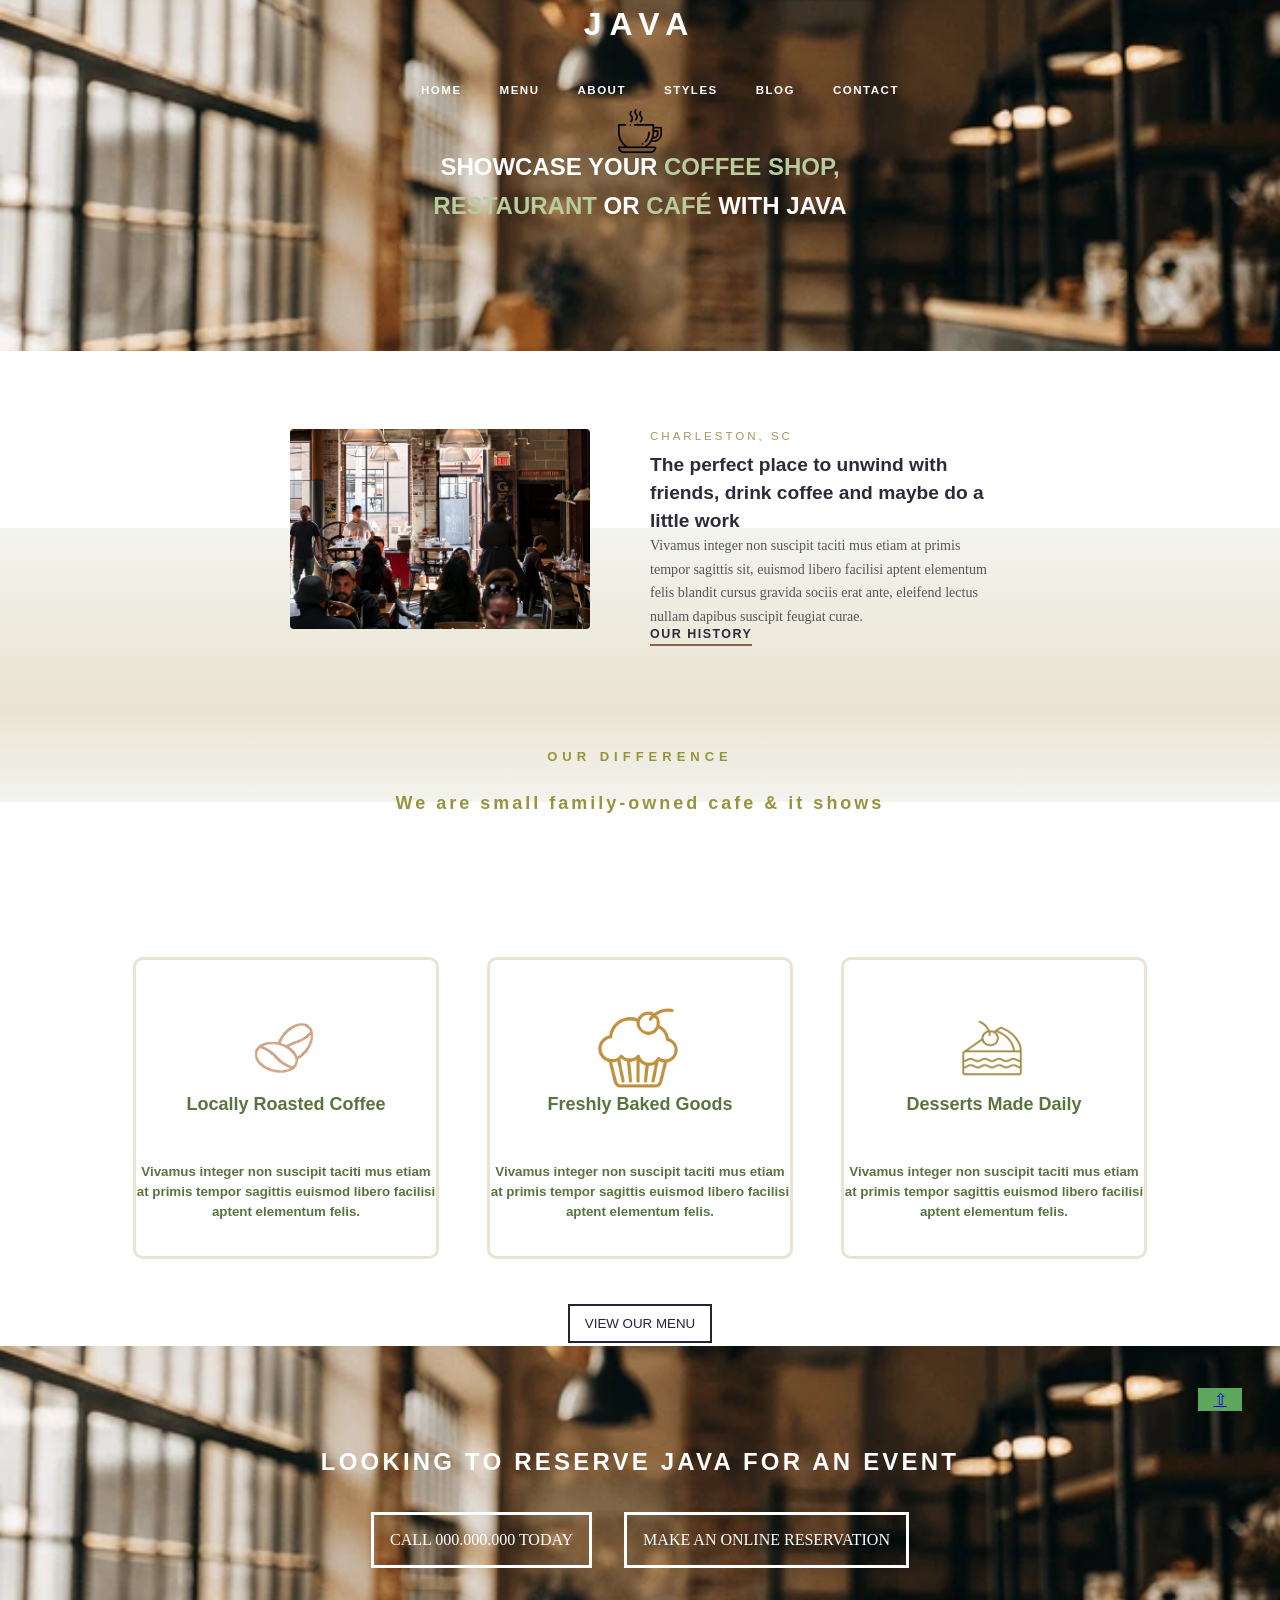
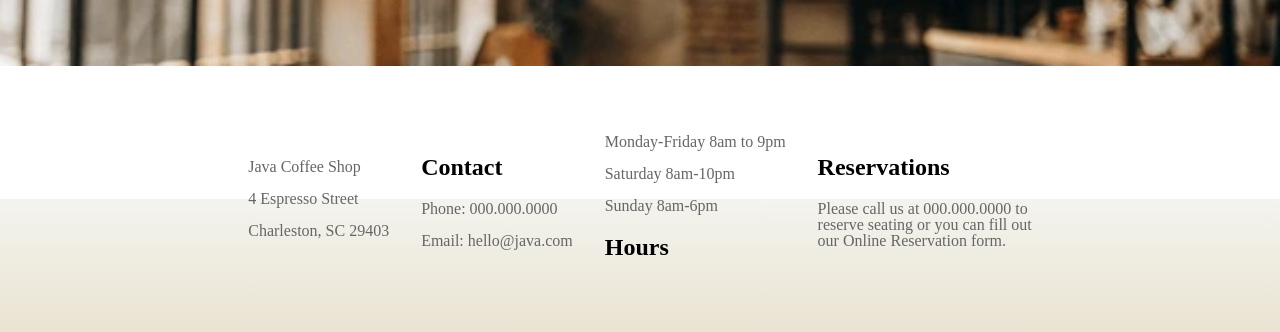
==== coffe.html @ 8fe2ac75 "js" ====
<!DOCTYPE html>
<html lang="nl">

<head>
    <meta charset="UTF-8">
    <meta name="viewport" content="width=device-width, initial-scale=1.0">
    <title>coffe</title>
    <link rel="stylesheet" href="CSS/coffe.css">
</head>

<body>

    <header>
        <h1>JAVA</h1>

        <ul>
            <li><a href="#">HOME</a></li>
            <li><a target="_self" href="js.html">MENU</a></li>
            <li><a href="#">ABOUT</a></li>
            <li><a href="#">STYLES</a></li>
            <li><a href="#">BLOG</a></li>
            <li><a href="#">CONTACT</a></li>
        </ul>

        <img class="coffe-icon" src="AFBEELDING/coffeeIcon.png" alt="coffee icon">

        <div class="coffe-text">

            <div><span class="w">SHOWCASE YOUR </span><span class="g">COFFEE SHOP,</span></div>
            <div><span class="g">RESTAURANT </span><span class="w">OR </span><span class="g">CAFÉ </span><span
                    class="w">WITH JAVA</span></div>

        </div>
    </header>

    <section class="page1">
        <img src="AFBEELDING/people.png" alt="people">
        <div class="text3">
            <p class="location">CHARLESTON, SC</p>
            <h2>The perfect place to unwind with friends, drink coffee and maybe do a little work</h2>
            <p>Vivamus integer non suscipit taciti mus etiam at primis tempor sagittis sit, euismod libero facilisi
                aptent elementum felis blandit cursus gravida sociis erat ante, eleifend lectus nullam dapibus suscipit
                feugiat curae.</p>
            <a href="#" class="historyLink">OUR HISTORY</a>
        </div>
    </section>



    <!-- page2 -->



    <section class="page2">

        <div class="textP2">

            <h2 class="h2">OUR DIFFERENCE</h2>
            <P class="p2T1">We are small family-owned cafe & it shows</P>

        </div>

        <div class="ICT">


            <div class="IC">
                <img src="AFBEELDING/pic111.jpg" alt="wholebean">
                <h1>Locally Roasted Coffee</h1>
                <p>
                    Vivamus integer non suscipit taciti mus etiam at primis tempor sagittis euismod libero facilisi
                    aptent elementum felis.
                </p>

            </div>

            <div class="IC">
                <img src="AFBEELDING/cakeicon.png" alt="cakeicon">
                <h1>Freshly Baked Goods</h1>
                <p>
                    Vivamus integer non suscipit taciti mus etiam at primis tempor sagittis euismod libero facilisi
                    aptent elementum felis.
                </p>

            </div>

            <div class="IC">

                <img src="AFBEELDING/tart.webp" alt="tart">
                <h1>Desserts Made Daily</h1>
                <p>
                    Vivamus integer non suscipit taciti mus etiam at primis tempor sagittis euismod libero facilisi
                    aptent elementum felis.
                </p>

            </div>

        </div>
        <button>VIEW OUR MENU</button>
        <a href="#">⇧</a>

    </section>


    <section class="page3">
        <div class="P3">
            <h2>LOOKING TO RESERVE JAVA FOR AN EVENT</h2>
            <div class="PP3">
                <P>CALL 000.000.000 TODAY</P>
                <P>MAKE AN ONLINE RESERVATION</P>
            </div>
        </div>





    </section>

    <footer>
        

        <div class="box">
            <p>Java Coffee Shop</p>
            <p>4 Espresso Street</p>
            <p>Charleston, SC 29403</p>
        </div>

        <div class="box">
            <h2>Contact</h2>
            <p>Phone: 000.000.0000</p>
            <p>Email: hello@java.com</p>
        </div>

        <div class="box">
           
            <p>Monday-Friday 8am to 9pm</p>
            <p>Saturday 8am-10pm</p>
            <p>Sunday 8am-6pm</p>
             <h2>Hours</h2> 
        </div>

        <div class="box">
            <h2>Reservations</h2>
            <p>
                Please call us at 000.000.0000 to <br> reserve seating
                or you can fill out <br> our Online Reservation form.
            </p>
        </div>

        

    </footer>


</body>

</html>
---- CSS/coffe.css ----
body {
    margin: 0;
    padding: 0;
}

header {
    /* height: 50%; */
    min-height: 35vh;
    /* max-height: 50vh; */
    display: flex;
    flex-direction: column;
    align-items: center;
    justify-content: flex-start;
    padding-top: 36px;
    background: url('../AFBEELDING/coffebackround.jpg') center/cover;
}

h1 {
    font-family: 'Montserrat', sans-serif;
    letter-spacing: 8px;
    color: white;
    margin-top: -30px;

}

ul {
    display: flex;
    gap: 10px;
    list-style: none;
}

ul a {
    text-decoration: none;
    color: white;
    font-family: 'Montserrat', sans-serif;
    font-size: 0.72rem;
    font-weight: 700;
    letter-spacing: 1.5px;
    padding: 6px 14px;
    border-radius: 20px;

}

ul a:hover {
    background: #8d6247;
}

.coffe-icon {
    width: 44px;
    margin: -5px 16px;
}

.coffe-text {
    text-align: center;
    font-family: 'Montserrat', sans-serif;
    font-weight: 700;
    font-size: 1.5rem;
    line-height: 1.6;
}

.w {
    color: white;
}

.g {
    color: #b8cc9e;
}

.page1 {
    display: flex;
    align-items: center;
    justify-content: center;
    gap: 60px;
    /* padding: 0px 60px; */
    padding: 4rem 1rem;
    background: linear-gradient(to top, #eae3d2 0%, #f3f4ee 50%, white 20%);
    /* height: 20rem; */
}

.page1 img {
    width: 300px;
    height: 200px;
    object-fit: cover;
    border-radius: 4px;
}

.text3 {
    max-width: 340px;
}

.text3 .location {
    font-family: 'Montserrat', sans-serif;
    font-size: 0.72rem;
    letter-spacing: 3px;
    color: #b09060;
    margin-bottom: -11px;
}

.text3 h2 {
    font-family: 'Montserrat', sans-serif;
    font-size: 1.2rem;
    color: #2b2b3b;
    line-height: 1.45;
    margin-bottom: -15px;
}

.text3 p {
    font-size: 0.88rem;
    color: #555;
    line-height: 1.7;
    margin-bottom: -5px;
}

.historyLink {
    text-decoration: none;
    color: #2b2b3b;
    font-family: 'Montserrat', sans-serif;
    font-size: 0.78rem;
    font-weight: 700;
    letter-spacing: 1.5px;
    border-bottom: 2px solid #8d6247;
    padding-bottom: 3px;
}



/* page2 */
/*  */
/*  */
/*  */
/*  */
/*  */
/*  */
/*  */
/*  */
/*  */
/*  */



.page2 {

    display: flex;
    align-items: center;
    flex-direction: column;
    justify-content: center;
    padding: 0px 60px;
    background: linear-gradient(to bottom, #eae3d2 0%, #f3f4ee 15%, white 0%);
    height: 40rem;
    gap: 125px;
    /* 
     display: flex;
    align-items: center;
    justify-content: center;
    gap: 60px;
    padding: 0px 60px;
    background: linear-gradient(to top, #eae3d2 0%, #f3f4ee 50%, white 20%);
    height: 20rem; */
}

.page2 h2 {
    font-size: small;
    font-family: 'Montserrat', sans-serif;
    letter-spacing: 5px;
    color: #96953e;

}

/* section+section {
    margin-top: 6%;
} */

.page2 p {
    font-size: large;
    font-family: 'Montserrat', sans-serif;
    letter-spacing: 3px;
    color: #96953e;
    padding: 0px 0px;
    font-weight: bolder;
}

.textP2 {
    display: flex;
    flex-direction: column;
    align-items: center;
    margin-top: 6rem;

}

.ICT {
    display: flex;
    /* justify-content: center; */
    /* justify-content: space-between; */
    flex-direction: row;
    /* max-width: 100%; */
    gap: 3rem;
}

.IC {
    height: 200px;
    width: 300px;
    border: 3px solid #eae3d2;
    border-radius: 10px;
    /* padding: 5px 5px; */
    padding: 3rem 0rem;

}

.IC:hover {
    transform: scale(1);
    box-shadow: 0 0 50px #eae3d2;
}

/* .IC2 {
    height: 200px;
    width: 300px;
    border: 10px solid white;

}

.IC3 {
    height: 200px;
    width: 300px;
    border: 10px solid white;
} */

.IC img {
    padding: 0px 108px;
    width: 80px;
    height: 80px;
}

.IC h1 {
    text-align: center;
    color: rgb(90, 116, 64);
    font-size: large;
    letter-spacing: 0px;
    font-weight: bolder;
    padding: 2rem 0rem;

}

.IC p {
    text-align: center;
    color: rgb(90, 116, 64);
    font-size: smaller;
    letter-spacing: 0px;
    line-height: 20px;
}

/* 
.IC2 img {
    padding: 0px 108px;
    width: 80px;
    height: 80px;
}

.IC2 h1 {
    text-align: center;
    color: rgb(90, 116, 64);
    font-size: large;
    letter-spacing: 0px;
}

.IC2 p {
    text-align: center;
    color: rgb(90, 116, 64);
    font-size: smaller;
    letter-spacing: 0px;
    line-height: 20px;
}

.IC3 img {
    padding: 0px 108px;
    width: 80px;
    height: 80px;
}

.IC3 h1 {
    text-align: center;
    color: rgb(90, 116, 64);
    font-size: large;
    letter-spacing: 0px;
    
}

.IC3 p {
    text-align: center;
    color: rgb(90, 116, 64);
    font-size: smaller;
    letter-spacing: 0px;
    line-height: 20px;
} */

.page2 button {
    padding: 10px 15px;
    margin: -80px 0px;
    border: solid 2px rgb(36, 36, 56);
    background-color: white;
    color: rgb(36, 36, 56);
}

.page2 a {
    /* position: relative; */
    border: 2px solid rgb(94, 165, 94);
    height: 40px;
    width: 40px;
    display: flex;
    justify-content: center;
    align-items: center;
    background-color: rgb(94, 165, 94);
    margin: 0px 0px 0px 100%;
}

.page3 {
    min-height: 20rem;
    display: flex;
    flex-direction: column;
    align-items: center;
    justify-content: center;
    background: url('../AFBEELDING/coffebackround.jpg') center/cover;
}

.page3 .P3 h2 {
    color: white;
    letter-spacing: 0.2rem;
    font-family: 'Montserrat', sans-serif;


}

.page3 .P3 .PP3 {
    display: flex;
    justify-content: center;
    gap: 2rem;
}

.page3 .P3 .PP3 p:hover {
    transform: scale(1);
    box-shadow: 0 0 50px whitesmoke;
    cursor: pointer;
}

.page3 .P3 .PP3 p {
    border: 3px solid white;
    padding: 1rem 1rem;
    color: white;
}



footer {
    min-height: 16.6rem;
    /* background-color: aqua; */
    max-height: 16.6rem;
    display: flex;
    justify-content: center;
    align-items: center;
    gap: 2rem;
    background: linear-gradient(to top, #eae3d2 0%, #f3f4ee 50%, white 20%);

}

.box.h2 {
    font-size: 28px;
    margin-bottom: 20px;
    color: #444;
}

.box p {
    color: #666;
    line-height: 1;

}

.box {
    align-items: flex-start;
}
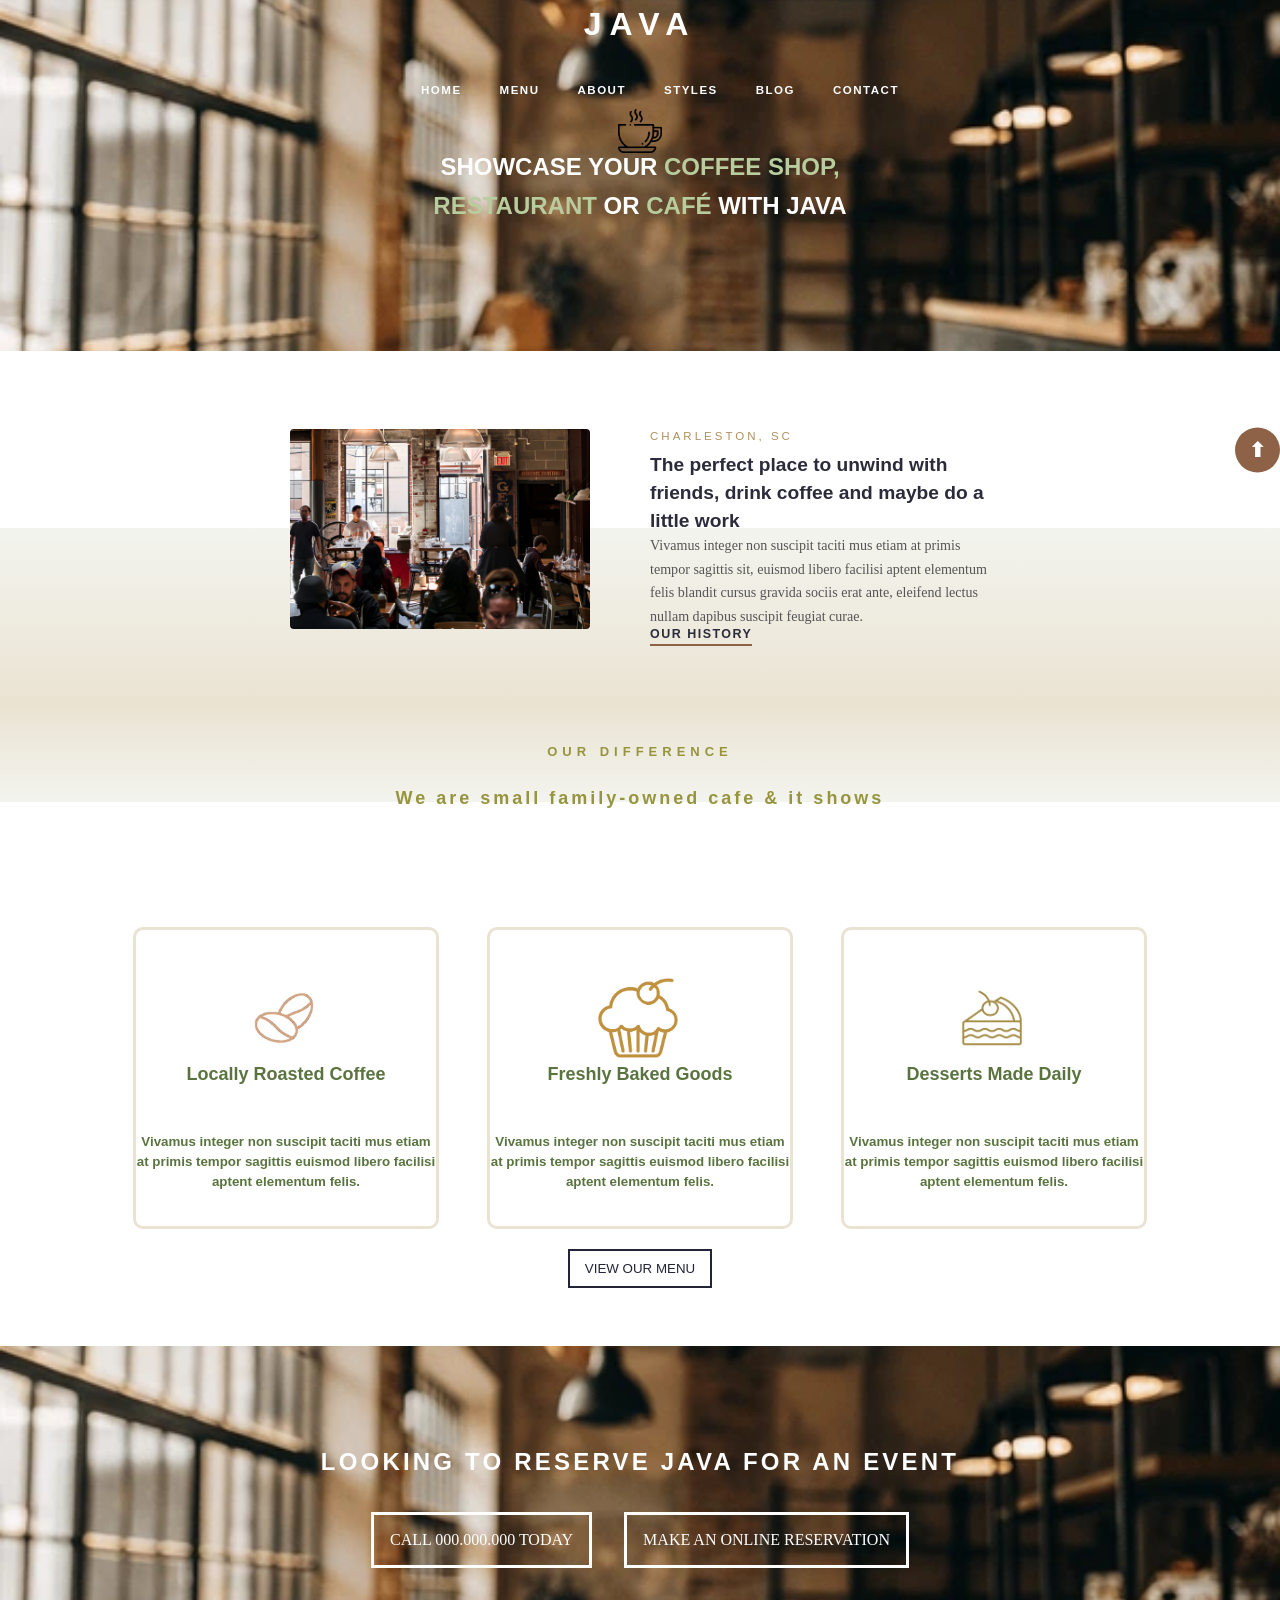
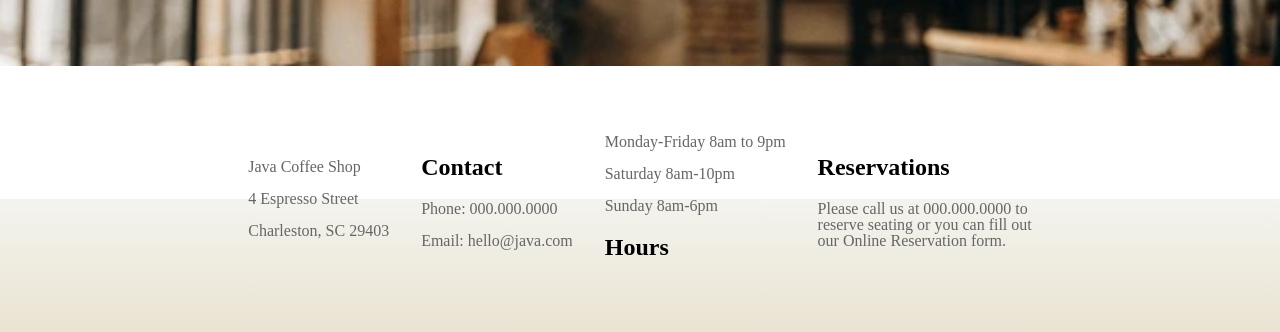
==== commit b88cbf72: "last update" ====
--- a/coffe.html
+++ b/coffe.html
@@ -10,12 +10,14 @@
 
 <body>
 
+     <!-- <a class="toUp" href="#">⇧</a> -->
+
     <header>
         <h1>JAVA</h1>
 
         <ul>
             <li><a href="#">HOME</a></li>
-            <li><a target="_self" href="js.html">MENU</a></li>
+            <li><a target="_self" href="index.html">MENU</a></li>
             <li><a href="#">ABOUT</a></li>
             <li><a href="#">STYLES</a></li>
             <li><a href="#">BLOG</a></li>
@@ -96,7 +98,7 @@
 
         </div>
         <button>VIEW OUR MENU</button>
-        <a href="#">⇧</a>
+       
 
     </section>
 
@@ -153,5 +155,5 @@
 
 
 </body>
-
+<a href="#" class="my-scroll-top-btn">⬆</a>
 </html>
--- a/CSS/coffe.css
+++ b/CSS/coffe.css
@@ -2,6 +2,43 @@
     margin: 0;
     padding: 0;
 }
+/* .toUp
+{
+    margin: 50% 0% 50% 100%;
+    position: fixed;
+} */
+
+.my-scroll-top-btn {
+  position: fixed;
+  right: 20px;
+  top: 50%;
+  transform: translateY(-50%);
+  width: 45px;
+  height: 45px;
+  line-height: 45px;
+  text-align: center;
+  background-color: #333;
+  color: #fff;
+  text-decoration: none;
+  border-radius: 50%;
+  font-size: 20px;
+  font-weight: bold;
+  z-index: 1;
+  position: fixed;
+  right: 0px;
+  top: 50%;
+  background:#8d6247;
+  color: white;
+  border-radius: 50%;
+  cursor: pointer;
+}
+html {
+  scroll-behavior: smooth;
+}
+
+
+
+
 
 header {
     /* height: 50%; */
@@ -14,6 +51,9 @@
     padding-top: 36px;
     background: url('../AFBEELDING/coffebackround.jpg') center/cover;
 }
+
+
+
 
 h1 {
     font-family: 'Montserrat', sans-serif;
@@ -147,7 +187,7 @@
     padding: 0px 60px;
     background: linear-gradient(to bottom, #eae3d2 0%, #f3f4ee 15%, white 0%);
     height: 40rem;
-    gap: 125px;
+    gap: 100px;
     /* 
      display: flex;
     align-items: center;
@@ -183,7 +223,7 @@
     display: flex;
     flex-direction: column;
     align-items: center;
-    margin-top: 6rem;
+    margin-top: -7rem;
 
 }
 
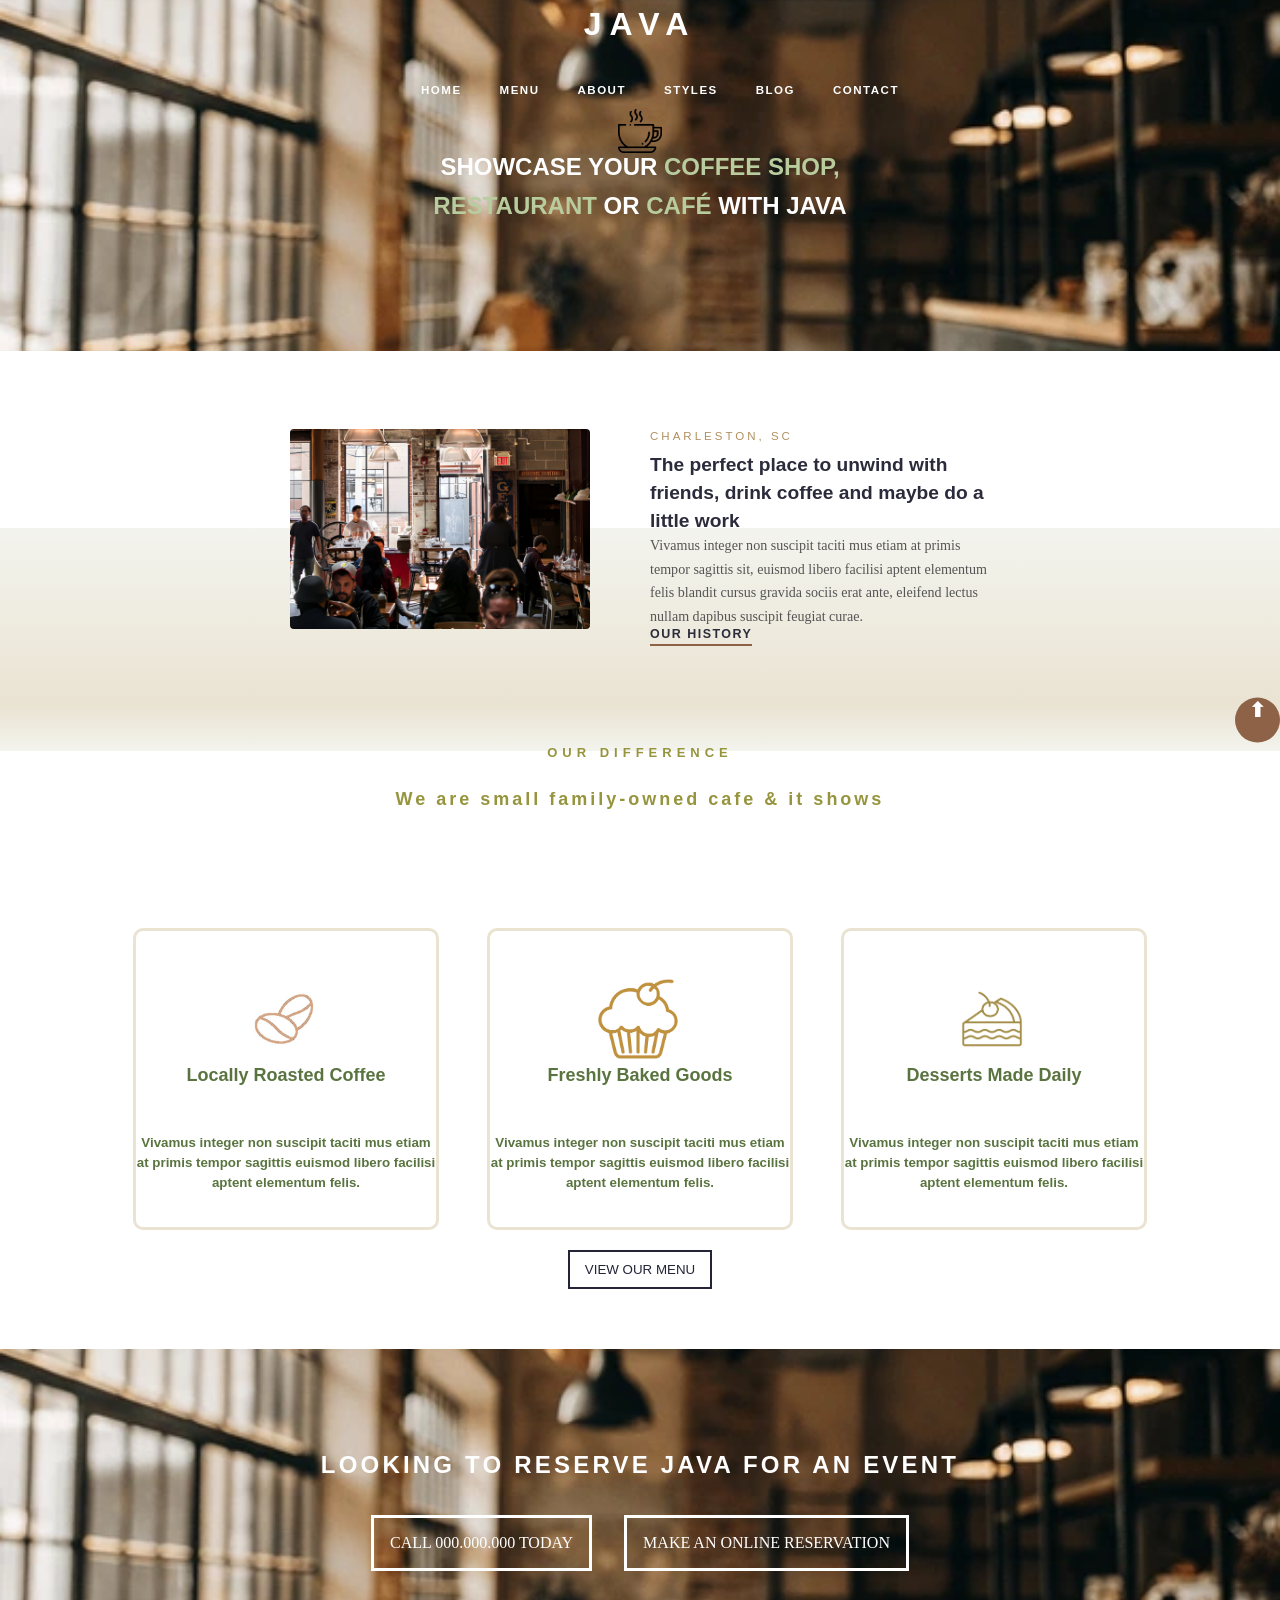
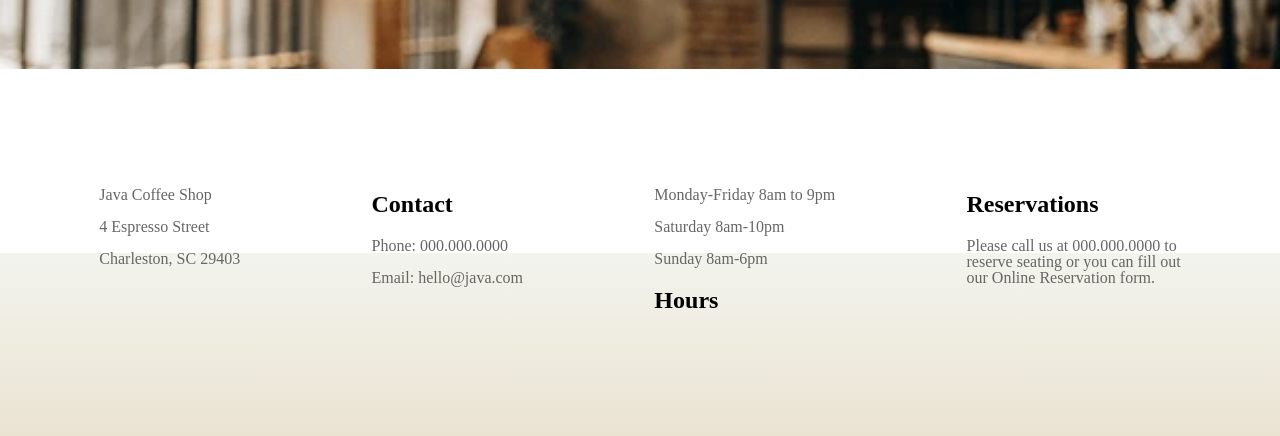
==== commit 44c8f681: "last update" ====
--- a/coffe.html
+++ b/coffe.html
@@ -153,7 +153,7 @@
 
     </footer>
 
+<a href="#" class="my-scroll-top-btn">⬆</a>
+</body>
 
-</body>
-<a href="#" class="my-scroll-top-btn">⬆</a>
 </html>
--- a/CSS/coffe.css
+++ b/CSS/coffe.css
@@ -2,6 +2,7 @@
     margin: 0;
     padding: 0;
 }
+
 /* .toUp
 {
     margin: 50% 0% 50% 100%;
@@ -9,31 +10,29 @@
 } */
 
 .my-scroll-top-btn {
-  position: fixed;
-  right: 20px;
-  top: 50%;
-  transform: translateY(-50%);
-  width: 45px;
-  height: 45px;
-  line-height: 45px;
-  text-align: center;
-  background-color: #333;
-  color: #fff;
-  text-decoration: none;
-  border-radius: 50%;
-  font-size: 20px;
-  font-weight: bold;
-  z-index: 1;
-  position: fixed;
-  right: 0px;
-  top: 50%;
-  background:#8d6247;
-  color: white;
-  border-radius: 50%;
-  cursor: pointer;
-}
+    position: fixed;
+    justify-content: center;
+    align-items: center;
+    transform: translateY(-50%);
+    width: 45px;
+    height: 45px;
+    text-align: center;
+    background-color: #333;
+    color: #fff;
+    text-decoration: none;
+    font-size: 20px;
+    font-weight: bold;
+    z-index: 1;
+    right: 0px;
+    top: 80%;
+    background: #8d6247;
+    color: white;
+    border-radius: 50%;
+    cursor: pointer;
+}
+
 html {
-  scroll-behavior: smooth;
+    scroll-behavior: smooth;
 }
 
 
@@ -184,9 +183,9 @@
     align-items: center;
     flex-direction: column;
     justify-content: center;
-    padding: 0px 60px;
-    background: linear-gradient(to bottom, #eae3d2 0%, #f3f4ee 15%, white 0%);
-    height: 40rem;
+    padding: 140px 60px;
+    background: linear-gradient(to bottom, #eae3d2 0%, #f3f4ee 7%, white 0%);
+    /* height: 40rem; */
     gap: 100px;
     /* 
      display: flex;
@@ -229,9 +228,11 @@
 
 .ICT {
     display: flex;
-    /* justify-content: center; */
+    justify-content: center;
     /* justify-content: space-between; */
     flex-direction: row;
+    flex-wrap: wrap;
+
     /* max-width: 100%; */
     gap: 3rem;
 }
@@ -390,12 +391,12 @@
 
 
 footer {
-    min-height: 16.6rem;
-    /* background-color: aqua; */
-    max-height: 16.6rem;
-    display: flex;
-    justify-content: center;
-    align-items: center;
+    padding: 8% 0%;
+    display: flex;
+    justify-content: space-evenly;
+    align-items: center;
+    flex-direction: row;
+    align-items: flex-start;
     gap: 2rem;
     background: linear-gradient(to top, #eae3d2 0%, #f3f4ee 50%, white 20%);
 
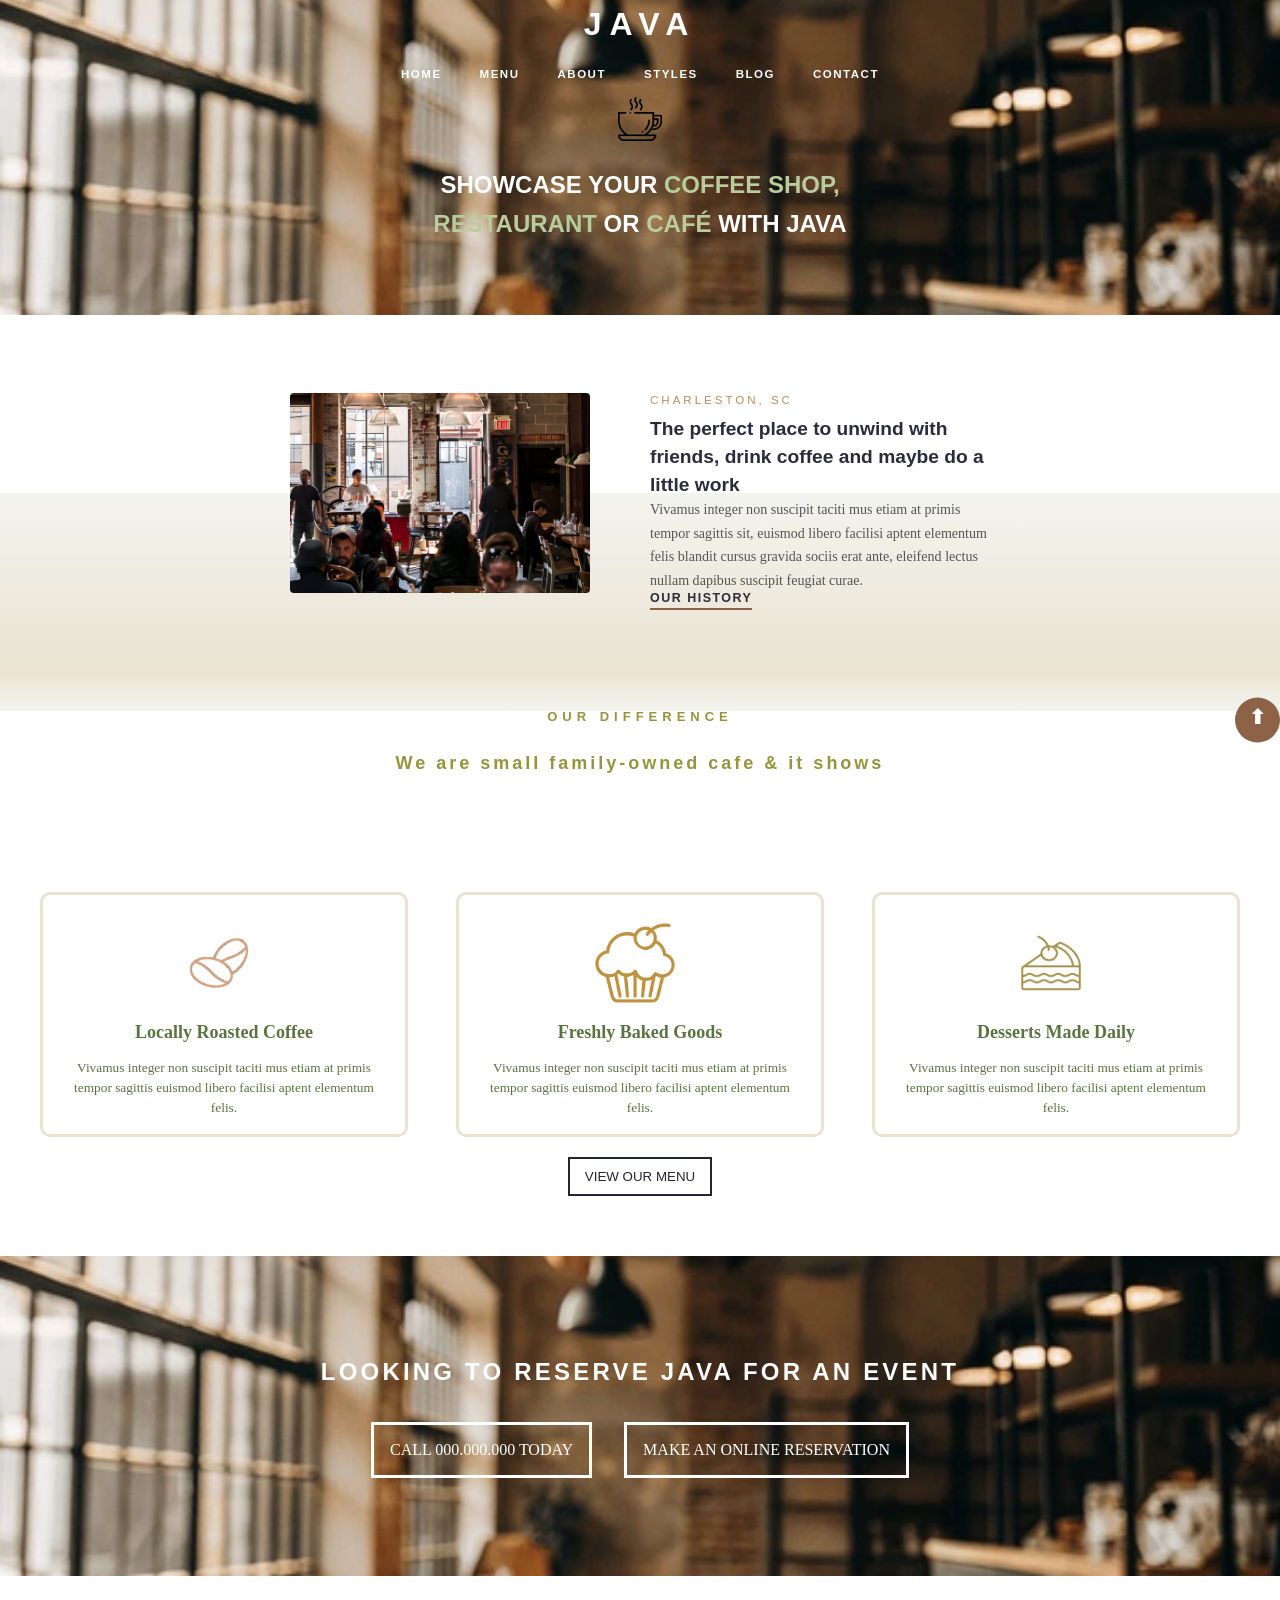
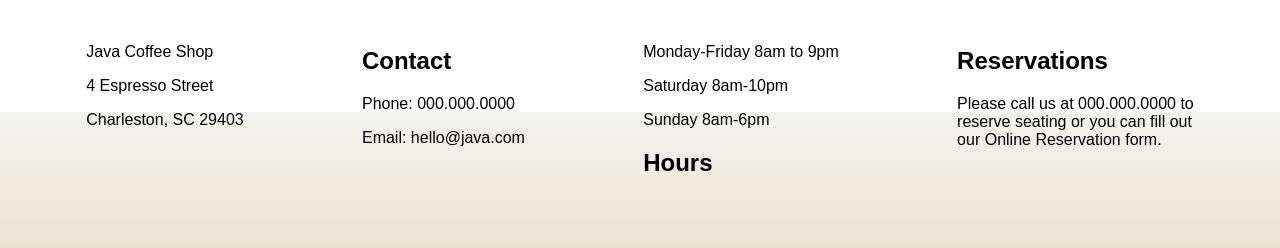
==== commit 97c518a2: "last update" ====
--- a/coffe.html
+++ b/coffe.html
@@ -5,155 +5,104 @@
     <meta charset="UTF-8">
     <meta name="viewport" content="width=device-width, initial-scale=1.0">
     <title>coffe</title>
-    <link rel="stylesheet" href="CSS/coffe.css">
+    <link rel="stylesheet" href="CSS/CoffeeShop.css">
 </head>
 
 <body>
 
-     <!-- <a class="toUp" href="#">⇧</a> -->
-
-    <header>
+    <header class="cf-header">
         <h1>JAVA</h1>
 
-        <ul>
+        <ul class="cf-nav">
             <li><a href="#">HOME</a></li>
-            <li><a target="_self" href="index.html">MENU</a></li>
+            <li><a href="./menu.html">MENU</a></li>
             <li><a href="#">ABOUT</a></li>
             <li><a href="#">STYLES</a></li>
             <li><a href="#">BLOG</a></li>
-            <li><a href="#">CONTACT</a></li>
+            <li><a href="./contact.html">CONTACT</a></li>
         </ul>
 
-        <img class="coffe-icon" src="AFBEELDING/coffeeIcon.png" alt="coffee icon">
+        <img class="cf-coffee-icon" src="AFBEELDING/coffeeIcon.png" alt="coffee icon">
 
-        <div class="coffe-text">
-
+        <div class="cf-hero-text">
             <div><span class="w">SHOWCASE YOUR </span><span class="g">COFFEE SHOP,</span></div>
-            <div><span class="g">RESTAURANT </span><span class="w">OR </span><span class="g">CAFÉ </span><span
-                    class="w">WITH JAVA</span></div>
-
+            <div><span class="g">RESTAURANT </span><span class="w">OR </span><span class="g">CAFÉ </span><span class="w">WITH JAVA</span></div>
         </div>
     </header>
 
-    <section class="page1">
+    <section class="cf-page1">
         <img src="AFBEELDING/people.png" alt="people">
-        <div class="text3">
-            <p class="location">CHARLESTON, SC</p>
+        <div class="cf-text-block">
+            <p class="cf-location">CHARLESTON, SC</p>
             <h2>The perfect place to unwind with friends, drink coffee and maybe do a little work</h2>
             <p>Vivamus integer non suscipit taciti mus etiam at primis tempor sagittis sit, euismod libero facilisi
                 aptent elementum felis blandit cursus gravida sociis erat ante, eleifend lectus nullam dapibus suscipit
                 feugiat curae.</p>
-            <a href="#" class="historyLink">OUR HISTORY</a>
+            <a href="#" class="cf-history-link">OUR HISTORY</a>
         </div>
     </section>
 
-
-
-    <!-- page2 -->
-
-
-
-    <section class="page2">
-
-        <div class="textP2">
-
-            <h2 class="h2">OUR DIFFERENCE</h2>
-            <P class="p2T1">We are small family-owned cafe & it shows</P>
-
+    <section class="cf-page2">
+        <div class="cf-page2-title">
+            <h2>OUR DIFFERENCE</h2>
+            <p>We are small family-owned cafe &amp; it shows</p>
         </div>
 
-        <div class="ICT">
-
-
-            <div class="IC">
+        <div class="cf-cards">
+            <div class="cf-card">
                 <img src="AFBEELDING/pic111.jpg" alt="wholebean">
                 <h1>Locally Roasted Coffee</h1>
-                <p>
-                    Vivamus integer non suscipit taciti mus etiam at primis tempor sagittis euismod libero facilisi
-                    aptent elementum felis.
-                </p>
-
+                <p>Vivamus integer non suscipit taciti mus etiam at primis tempor sagittis euismod libero facilisi aptent elementum felis.</p>
             </div>
-
-            <div class="IC">
+            <div class="cf-card">
                 <img src="AFBEELDING/cakeicon.png" alt="cakeicon">
                 <h1>Freshly Baked Goods</h1>
-                <p>
-                    Vivamus integer non suscipit taciti mus etiam at primis tempor sagittis euismod libero facilisi
-                    aptent elementum felis.
-                </p>
-
+                <p>Vivamus integer non suscipit taciti mus etiam at primis tempor sagittis euismod libero facilisi aptent elementum felis.</p>
             </div>
-
-            <div class="IC">
-
+            <div class="cf-card">
                 <img src="AFBEELDING/tart.webp" alt="tart">
                 <h1>Desserts Made Daily</h1>
-                <p>
-                    Vivamus integer non suscipit taciti mus etiam at primis tempor sagittis euismod libero facilisi
-                    aptent elementum felis.
-                </p>
-
-            </div>
-
-        </div>
-        <button>VIEW OUR MENU</button>
-       
-
-    </section>
-
-
-    <section class="page3">
-        <div class="P3">
-            <h2>LOOKING TO RESERVE JAVA FOR AN EVENT</h2>
-            <div class="PP3">
-                <P>CALL 000.000.000 TODAY</P>
-                <P>MAKE AN ONLINE RESERVATION</P>
+                <p>Vivamus integer non suscipit taciti mus etiam at primis tempor sagittis euismod libero facilisi aptent elementum felis.</p>
             </div>
         </div>
 
-
-
-
-
+        <button>VIEW OUR MENU</button>
     </section>
 
-    <footer>
-        
+    <section class="cf-page3">
+        <div class="cf-event">
+            <h2>LOOKING TO RESERVE JAVA FOR AN EVENT</h2>
+            <div class="cf-event-btns">
+                <p>CALL 000.000.000 TODAY</p>
+                <p>MAKE AN ONLINE RESERVATION</p>
+            </div>
+        </div>
+    </section>
 
-        <div class="box">
+    <footer class="cf-footer">
+        <div class="footer-box">
             <p>Java Coffee Shop</p>
             <p>4 Espresso Street</p>
             <p>Charleston, SC 29403</p>
         </div>
-
-        <div class="box">
+        <div class="footer-box">
             <h2>Contact</h2>
             <p>Phone: 000.000.0000</p>
             <p>Email: hello@java.com</p>
         </div>
-
-        <div class="box">
-           
+        <div class="footer-box">
             <p>Monday-Friday 8am to 9pm</p>
             <p>Saturday 8am-10pm</p>
             <p>Sunday 8am-6pm</p>
-             <h2>Hours</h2> 
+            <h2>Hours</h2>
         </div>
-
-        <div class="box">
+        <div class="footer-box">
             <h2>Reservations</h2>
-            <p>
-                Please call us at 000.000.0000 to <br> reserve seating
-                or you can fill out <br> our Online Reservation form.
-            </p>
+            <p>Please call us at 000.000.0000 to <br> reserve seating or you can fill out <br> our Online Reservation form.</p>
         </div>
-
-        
-
     </footer>
 
-<a href="#" class="my-scroll-top-btn">⬆</a>
+    <a href="#" class="cf-scroll-top">⬆</a>
+
 </body>
-
 </html>
--- a/CSS/CoffeeShop.css
+++ b/CSS/CoffeeShop.css
@@ -0,0 +1,681 @@
+
+html {
+    -webkit-box-sizing: border-box;
+    -moz-box-sizing: border-box;
+    box-sizing: border-box;
+    scroll-behavior: smooth;
+}
+
+*,
+*:before,
+*:after {
+    -webkit-box-sizing: inherit;
+    -moz-box-sizing: inherit;
+    box-sizing: inherit;
+}
+
+body {
+    margin: 0;
+    padding: 0;
+}
+
+/* ============================================
+   PAGE COFFEE
+   ============================================ */
+
+.cf-header {
+    min-height: 35vh;
+    display: flex;
+    flex-direction: column;
+    align-items: center;
+    justify-content: flex-start;
+    padding-top: 36px;
+    background: url('../AFBEELDING/coffebackround.jpg') center/cover;
+    
+}
+
+.cf-header h1 {
+    font-family: 'Gill Sans', 'Gill Sans MT', Calibri, 'Trebuchet MS', sans-serif;
+    
+    letter-spacing: 8px;
+    color: white;
+    margin-top: -30px;
+}
+
+.cf-nav {
+    display: flex;
+    gap: 10px;
+    list-style: none;
+    padding: 0;
+    margin: 0;
+    flex-wrap: wrap;
+}
+
+.cf-nav a {
+    text-decoration: none;
+    color: white;
+    font-family: 'Montserrat', sans-serif;
+    font-size: 0.72rem;
+    font-weight: 700;
+    letter-spacing: 1.5px;
+    padding: 6px 14px;
+    border-radius: 20px;
+    font-family: 'Gill Sans', 'Gill Sans MT', Calibri, 'Trebuchet MS', sans-serif;
+
+}
+
+.cf-nav a:hover {
+    background: #8d6247;
+}
+
+.cf-coffee-icon {
+    width: 44px;
+    margin: 15px;
+}
+
+.cf-hero-text {
+    text-align: center;
+    font-family: 'Montserrat', sans-serif;
+    font-weight: 700;
+    font-size: 1.5rem;
+    line-height: 1.6;
+    margin: 10px;
+}
+
+.cf-hero-text .w { color: white; }
+.cf-hero-text .g { color: #b8cc9e; }
+
+.cf-page1 {
+    display: flex;
+    align-items: center;
+    justify-content: center;
+    gap: 60px;
+    padding: 4rem 1rem;
+    background: linear-gradient(to top, #eae3d2 0%, #f3f4ee 50%, white 20%);
+    flex-wrap: wrap;
+
+}
+
+.cf-page1 img {
+    width: 300px;
+    height: 200px;
+    object-fit: cover;
+    border-radius: 4px;
+}
+
+.cf-text-block {
+    max-width: 340px;
+}
+
+.cf-text-block .cf-location {
+    font-family: 'Montserrat', sans-serif;
+    font-size: 0.72rem;
+    letter-spacing: 3px;
+    color: #b09060;
+    margin-bottom: -11px;
+}
+
+.cf-text-block h2 {
+    font-family: 'Montserrat', sans-serif;
+    font-size: 1.2rem;
+    color: #2b2b3b;
+    line-height: 1.45;
+    margin-bottom: -15px;
+}
+
+.cf-text-block p {
+    font-size: 0.88rem;
+    color: #555;
+    line-height: 1.7;
+    margin-bottom: -5px;
+}
+
+.cf-history-link {
+    text-decoration: none;
+    color: #2b2b3b;
+    font-family: 'Montserrat', sans-serif;
+    font-size: 0.78rem;
+    font-weight: 700;
+    letter-spacing: 1.5px;
+    border-bottom: 2px solid #8d6247;
+    padding-bottom: 3px;
+}
+
+.cf-page2 {
+    display: flex;
+    align-items: center;
+    flex-direction: column;
+    justify-content: center;
+    padding: 140px 5px;
+    background: linear-gradient(to bottom, #eae3d2 0%, #f3f4ee 7%, white 0%);
+    gap: 100px;
+}
+
+.cf-page2-title {
+    display: flex;
+    flex-direction: column;
+    align-items: center;
+    margin-top: -7rem;
+}
+
+.cf-page2-title h2 {
+    font-size: small;
+    font-family: 'Montserrat', sans-serif;
+    letter-spacing: 5px;
+    color: #96953e;
+}
+
+.cf-page2-title p {
+    font-size: large;
+    font-family: 'Montserrat', sans-serif;
+    letter-spacing: 3px;
+    color: #96953e;
+    font-weight: bolder;
+    text-align: center;
+}
+
+.cf-cards {
+    display: flex;
+    justify-content: center;
+    flex-direction: row;
+    flex-wrap: wrap;
+    gap: 3rem;
+    
+}
+
+.cf-card {
+   height: 245px;
+    width: 368px;
+    border: 3px solid #eae3d2;
+    border-radius: 10px;
+    padding: 28px;
+}
+
+.cf-card:hover {
+    box-shadow: 0 0 50px #eae3d2;
+}
+
+.cf-card img {
+    padding: 0px 108px;
+    height: 80px;
+}
+
+.cf-card h1 {
+    text-align: center;
+    color: rgb(90, 116, 64);
+    font-size: large;
+    letter-spacing: 0px;
+    font-weight: bolder;
+}
+
+.cf-card p {
+    text-align: center;
+    color: rgb(90, 116, 64);
+    font-size: smaller;
+    letter-spacing: 0px;
+    line-height: 20px;
+}
+
+.cf-page2 button {
+    padding: 10px 15px;
+    margin: -80px 0px;
+    border: solid 2px rgb(36, 36, 56);
+    background-color: white;
+    color: rgb(36, 36, 56);
+    cursor: pointer;
+}
+
+.cf-page3 {
+    min-height: 20rem;
+    display: flex;
+    flex-direction: column;
+    align-items: center;
+    justify-content: center;
+    background: url('../AFBEELDING/coffebackround.jpg') center/cover;
+}
+
+.cf-page3 h2 {
+    color: white;
+    letter-spacing: 0.2rem;
+    font-family: 'Montserrat', sans-serif;
+}
+
+.cf-page3 .cf-event-btns {
+    display: flex;
+    justify-content: center;
+    gap: 2rem;
+}
+
+.cf-page3 .cf-event-btns p {
+    border: 3px solid white;
+    padding: 1rem 1rem;
+    color: white;
+    cursor: pointer;
+}
+
+.cf-page3 .cf-event-btns p:hover {
+    box-shadow: 0 0 50px whitesmoke;
+}
+
+.cf-footer {
+    padding: 4% 0%;
+    display: flex;
+    justify-content: space-evenly;
+    align-items: flex-start;
+    flex-direction: row;
+    flex-wrap: wrap;
+    gap: 2rem;
+    background: linear-gradient(to top, #eae3d2 0%, #f3f4ee 50%, white 20%);
+    font-family: 'Gill Sans', 'Gill Sans MT', Calibri, 'Trebuchet MS', sans-serif;
+
+}
+
+.cf-footer-box {
+    align-items: flex-start;
+}
+
+.cf-footer-box h2 {
+    font-size: 28px;
+    margin-bottom: 20px;
+    color: #444;
+}
+
+.cf-footer-box p {
+    color: #666;
+    line-height: 1;
+}
+
+.cf-scroll-top {
+    position: fixed;
+    width: 45px;
+    height: 45px;
+    text-align: center;
+    text-decoration: none;
+    font-size: 20px;
+    font-weight: bold;
+    z-index: 1;
+    right: 0px;
+    top: 80%;
+    transform: translateY(-50%);
+    background: #8d6247;
+    color: white;
+    border-radius: 50%;
+    cursor: pointer;
+    padding: 7px;
+}
+
+/* ============================================
+   PAGE MENU
+   ============================================ */
+
+.mn-header {
+    background: url('../AFBEELDING/coffebackround.jpg') center/cover;
+    display: flex;
+    flex-direction: column;
+    justify-content: center;
+    align-items: center;
+    color: #f3f4ee;
+    width: 100%;
+    padding: 30px;
+    font-family: 'Gill Sans', 'Gill Sans MT', Calibri, 'Trebuchet MS', sans-serif;
+}
+
+.mn-header h1 {
+    font-family: 'Gill Sans', 'Gill Sans MT', Calibri, 'Trebuchet MS', sans-serif;
+    
+    letter-spacing: 8px;
+    color: white;
+}
+
+.mn-nav {
+    display: flex;
+    flex-direction: row;
+    list-style: none;
+    gap: 2rem;
+    margin: 0;
+    padding: 0;
+    flex-wrap: wrap;
+    justify-content: center;
+    font-family: 'Gill Sans', 'Gill Sans MT', Calibri, 'Trebuchet MS', sans-serif;
+
+}
+
+.mn-nav a {
+    text-decoration: none;
+    color: white;
+    font-size: small;
+    font-family: 'Gill Sans', 'Gill Sans MT', Calibri, 'Trebuchet MS', sans-serif;
+
+}
+
+.mn-nav a:hover {
+    background: #8d6247;
+    border-radius: 20px;
+    padding: 4px 10px;
+}
+
+.mn-page1 {
+    display: flex;
+    justify-content: center;
+    background:
+        linear-gradient(to top, rgba(234, 227, 210, 0.5) 8%, transparent 20%),
+        linear-gradient(to right, rgba(234, 227, 210, 0.5) 50%, transparent 65%);
+}
+
+.mn-page2 {
+    display: flex;
+    justify-content: center;
+    padding: 30px;
+    background:
+        linear-gradient(to top, rgba(234, 227, 210, 0.5) 8%, transparent 20%),
+        linear-gradient(to right, rgba(234, 227, 210, 0.5) 50%, transparent 65%);
+}
+
+.mn-coffee-section {
+    display: flex;
+    gap: 40px;
+    padding: 20px;
+    font-family: Georgia, serif;
+    transform: scale(0.7);
+    flex-wrap: wrap;
+}
+
+.mn-left-side {
+    display: flex;
+    gap: 37px;
+    flex-direction: column;
+}
+
+.mn-label {
+    font-size: 11px;
+    letter-spacing: 2px;
+    color: #888;
+}
+
+.mn-heading {
+    font-size: 13px;
+    font-weight: bold;
+    color: #1a1a1a;
+    line-height: 1.3;
+}
+
+.mn-coffee-img {
+    width: 300px;
+    height: 220px;
+    border-radius: 4px;
+}
+
+.mn-menu-grid {
+    display: flex;
+    flex-direction: column;
+    gap: 24px;
+}
+
+.mn-menu-row {
+    display: flex;
+    gap: 24px;
+}
+
+.mn-menu-item {
+    display: flex;
+    flex-direction: column;
+    gap: 8px;
+    text-align: center;
+}
+
+.mn-menu-item h3 {
+    font-size: 15px;
+    font-weight: bold;
+    color: #1a1a1a;
+    margin: 0;
+}
+
+.mn-menu-item h3 span {
+    color: #c8a84b;
+}
+
+.mn-menu-item p {
+    font-size: 13px;
+    color: #666;
+    line-height: 1.5;
+    margin: 0;
+}
+
+.mn-page3 {
+    min-height: 15rem;
+    display: flex;
+    flex-direction: column;
+    align-items: center;
+    justify-content: center;
+    padding: 85px 0px;
+    background: url('../AFBEELDING/coffebackround.jpg') center/cover;
+}
+
+.mn-page3 .mn-banner h2 {
+    color: white;
+    letter-spacing: 0.2rem;
+    font-family: 'Montserrat', sans-serif;
+    text-align: center;
+}
+
+.mn-page3 .mn-banner .mn-banner-btns {
+    display: flex;
+    justify-content: center;
+    gap: 2rem;
+}
+
+.mn-page3 .mn-banner .mn-banner-btns p {
+    border: 3px solid white;
+    padding: 1rem 1rem;
+    color: white;
+    cursor: pointer;
+}
+
+.mn-page3 .mn-banner .mn-banner-btns p:hover {
+    box-shadow: 0 0 100px whitesmoke;
+}
+
+.mn-footer {
+    padding: 4% 0%;
+    display: flex;
+    justify-content: space-evenly;
+    align-items: flex-start;
+    flex-direction: row;
+    flex-wrap: wrap;
+    gap: 2rem;
+    background: linear-gradient(to top, #eae3d2 0%, #f3f4ee 50%, white 20%);
+    font-family: 'Gill Sans', 'Gill Sans MT', Calibri, 'Trebuchet MS', sans-serif;
+
+}
+
+.mn-footer-box {
+    align-items: flex-start;
+    transform: scale(0.6);
+}
+
+.mn-footer-box h2 {
+    font-size: 28px;
+    margin-bottom: 20px;
+    color: #444;
+}
+
+.mn-footer-box p {
+    color: #666;
+    line-height: 1;
+}
+.footer-highlight {
+    color: rgb(107, 252, 204);
+}
+
+/* ============================================
+   PAGE CONTACT
+   ============================================ */
+
+.ct-body {
+    font-family: sans-serif;
+    background: rgba(228, 200, 136, 0.5);
+    display: flex;
+    justify-content: center;
+    align-items: center;
+    flex-direction: column;
+}
+
+.ct-header {
+    background: url('../AFBEELDING/coffebackround.jpg') center/cover;
+    display: flex;
+    flex-direction: column;
+    justify-content: center;
+    align-items: center;
+    color: #f3f4ee;
+    width: 100%;
+    padding: 30px;
+    font-family: 'Gill Sans', 'Gill Sans MT', Calibri, 'Trebuchet MS', sans-serif;
+}
+
+.ct-header h1 {
+    font-family: 'Montserrat', sans-serif;
+    letter-spacing: 8px;
+    color: white;
+}
+
+.ct-nav {
+    display: flex;
+    flex-direction: row;
+    list-style: none;
+    gap: 2rem;
+    margin: 0;
+    padding: 0;
+    flex-wrap: wrap;
+    justify-content: center;
+}
+
+.ct-nav a {
+    text-decoration: none;
+    color: white;
+    font-size: small;
+}
+
+.ct-nav a:hover {
+    background: #8d6247;
+    border-radius: 20px;
+    padding: 4px 10px;
+}
+
+.ct-section {
+    padding: 8%;
+    width: 100%;
+    min-height: 100%;
+}
+
+.ct-info-row {
+    display: flex;
+    justify-content: center;
+    gap: 40px;
+    margin-bottom: 40px;
+    flex-wrap: wrap;
+}
+
+.ct-info-card {
+    display: flex;
+    gap: 12px;
+    align-items: flex-start;
+    border: 5px solid #b36934;
+    background-color: white;
+    border-radius: 20px;
+    padding: 15px;
+}
+
+.ct-info-card span {
+    font-size: 22px;
+    color: #c87941;
+}
+
+.ct-info-card h3 {
+    font-size: 15px;
+    margin-bottom: 4px;
+}
+
+.ct-info-card p {
+    font-size: 13px;
+    color: #777;
+    line-height: 1.6;
+}
+
+.ct-main-row {
+    display: flex;
+    gap: 30px;
+    flex-wrap: wrap;
+    justify-content: center;
+}
+
+.ct-main-row iframe {
+    height: 300px;
+    width: 370px;
+    border-radius: 8px;
+    border: none;
+}
+
+.ct-form {
+    display: flex;
+    flex-direction: column;
+    gap: 12px;
+}
+
+.ct-form input,
+.ct-form textarea {
+    padding: 12px;
+    border: 1px solid #ddd;
+    border-radius: 6px;
+    font-size: 14px;
+    background: #f9f9f9;
+}
+
+.ct-form textarea {
+    min-height: 120px;
+    resize: none;
+}
+
+.ct-form button {
+    background: #c87941;
+    color: #fff;
+    border: none;
+    padding: 12px 32px;
+    border-radius: 25px;
+    font-size: 14px;
+    cursor: pointer;
+}
+
+.ct-form button:hover {
+    background: #b36934;
+}
+
+.ct-footer {
+    display: flex;
+    justify-content: space-evenly;
+    flex-direction: row;
+    align-items: center;
+    flex-wrap: wrap;
+    margin: 0;
+    font-size: 14px;
+    width: 100%;
+    font-family: 'Gill Sans', 'Gill Sans MT', Calibri, 'Trebuchet MS', sans-serif;
+}
+
+.ct-footer-box {
+    align-items: flex-start;
+}
+
+.ct-footer-box h2 {
+    font-size: 28px;
+    margin-bottom: 20px;
+    color: #444;
+}
+
+.ct-footer-box p {
+    color: #666;
+    line-height: 1;
+}
+
+.ct-footer-highlight {
+    color: rgb(113, 238, 196);
+}
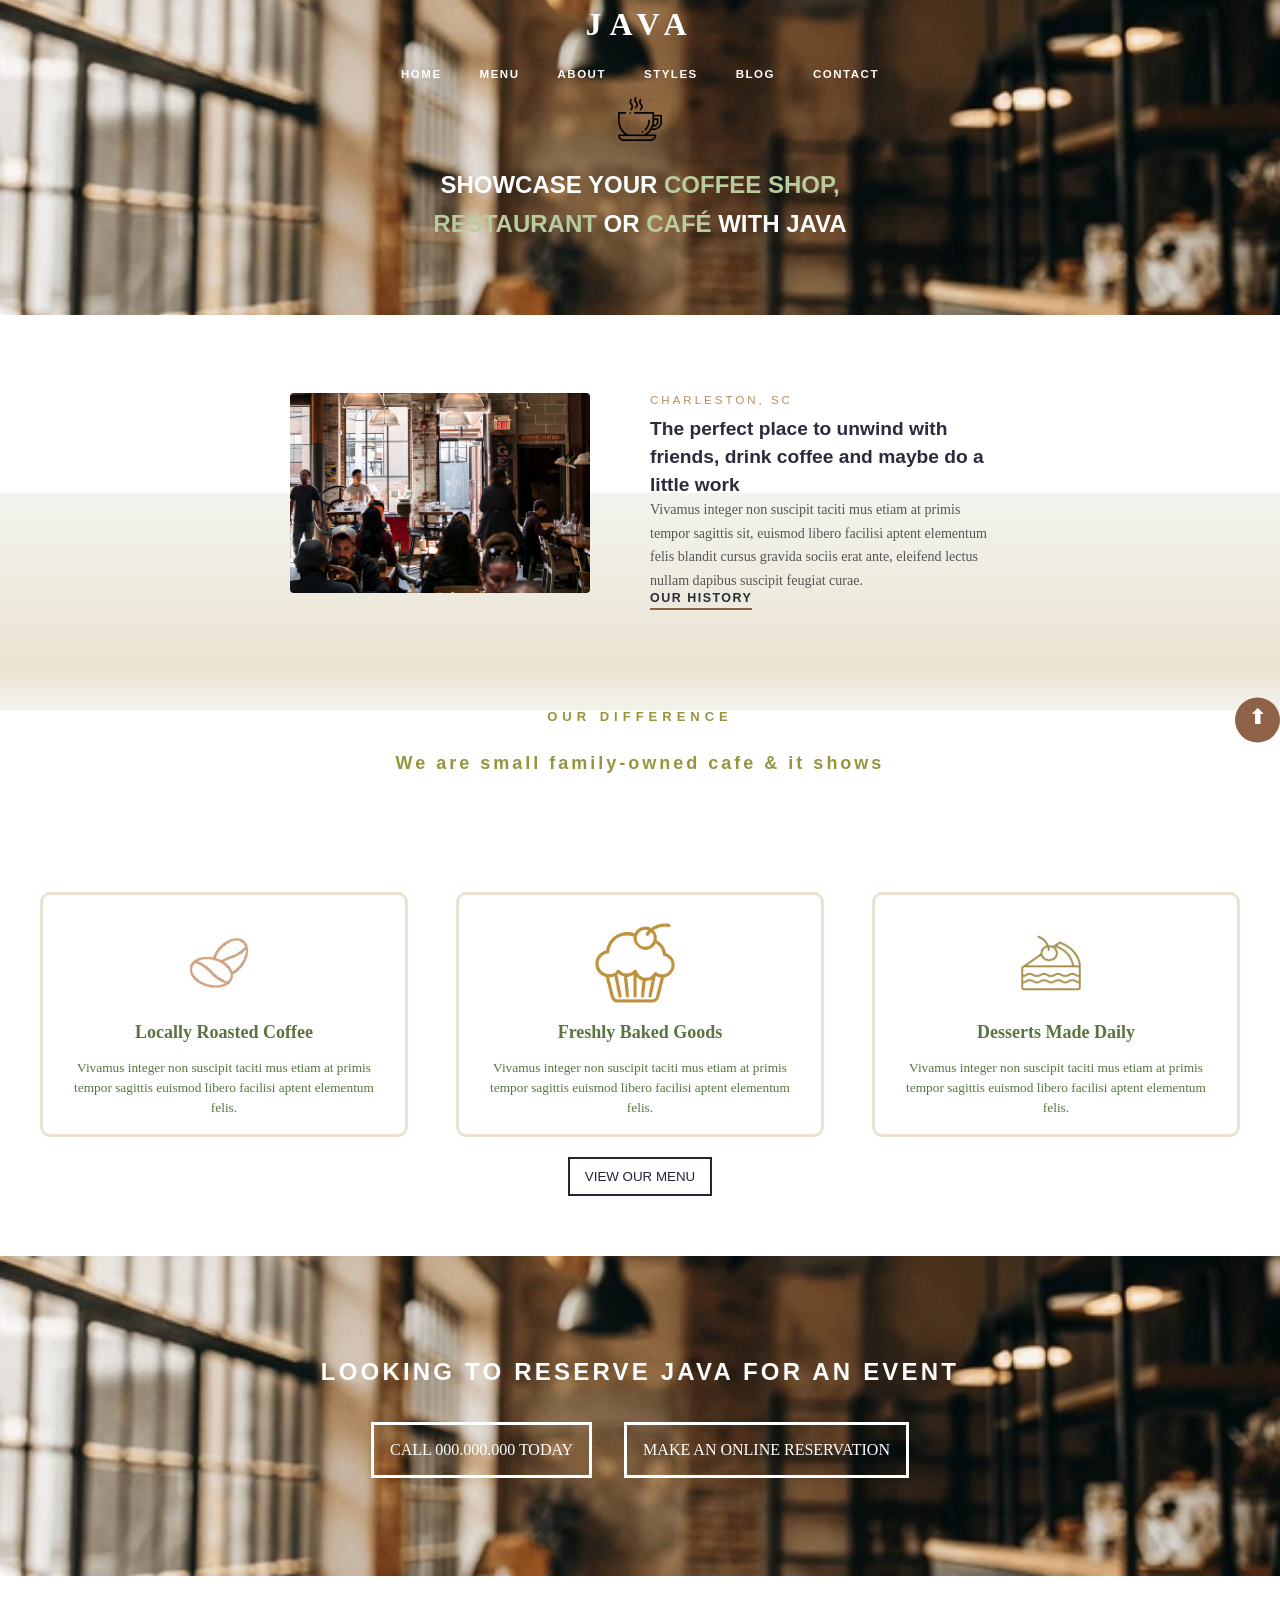
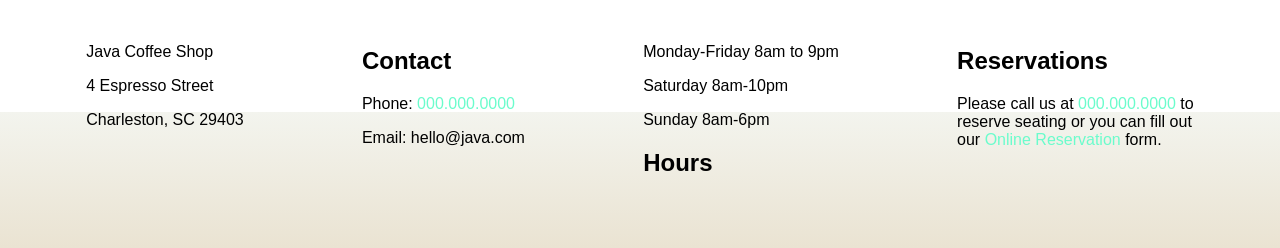
==== commit 9d080a79: "last" ====
--- a/coffe.html
+++ b/coffe.html
@@ -79,7 +79,7 @@
         </div>
     </section>
 
-    <footer class="cf-footer">
+        <footer class="mn-footer">
         <div class="footer-box">
             <p>Java Coffee Shop</p>
             <p>4 Espresso Street</p>
@@ -87,8 +87,8 @@
         </div>
         <div class="footer-box">
             <h2>Contact</h2>
-            <p>Phone: 000.000.0000</p>
-            <p>Email: hello@java.com</p>
+            <p>Phone: <span class="footer-highlight">000.000.0000</span></p>
+            <p>Email: <span>hello@java.com</span></p>
         </div>
         <div class="footer-box">
             <p>Monday-Friday 8am to 9pm</p>
@@ -98,8 +98,9 @@
         </div>
         <div class="footer-box">
             <h2>Reservations</h2>
-            <p>Please call us at 000.000.0000 to <br> reserve seating or you can fill out <br> our Online Reservation form.</p>
+            <p>Please call us at <span class="footer-highlight">000.000.0000</span> to <br> reserve seating or you can fill out <br> our <span class="footer-highlight">Online Reservation</span> form.</p>
         </div>
+    </footer>
     </footer>
 
     <a href="#" class="cf-scroll-top">⬆</a>
--- a/CSS/CoffeeShop.css
+++ b/CSS/CoffeeShop.css
@@ -35,7 +35,7 @@
 }
 
 .cf-header h1 {
-    font-family: 'Gill Sans', 'Gill Sans MT', Calibri, 'Trebuchet MS', sans-serif;
+    font-family: 13px 'Gill Sans', 'Gill Sans MT', Calibri, 'Trebuchet MS', sans-serif;
     
     letter-spacing: 8px;
     color: white;
@@ -223,7 +223,12 @@
     background-color: white;
     color: rgb(36, 36, 56);
     cursor: pointer;
-}
+    
+}
+
+
+
+
 
 .cf-page3 {
     min-height: 20rem;
@@ -529,7 +534,7 @@
     color: #f3f4ee;
     width: 100%;
     padding: 30px;
-    font-family: 'Gill Sans', 'Gill Sans MT', Calibri, 'Trebuchet MS', sans-serif;
+    font-family: 'Gill Sans', 'Gill Sans MT', Calibri, 'Trebuchet MS', sans-serif;    
 }
 
 .ct-header h1 {
@@ -558,7 +563,7 @@
 .ct-nav a:hover {
     background: #8d6247;
     border-radius: 20px;
-    padding: 4px 10px;
+    padding: 3px 10px;
 }
 
 .ct-section {
@@ -614,7 +619,7 @@
     border-radius: 8px;
     border: none;
 }
-
+                                                      
 .ct-form {
     display: flex;
     flex-direction: column;
@@ -632,7 +637,7 @@
 
 .ct-form textarea {
     min-height: 120px;
-    resize: none;
+
 }
 
 .ct-form button {
@@ -677,5 +682,5 @@
 }
 
 .ct-footer-highlight {
-    color: rgb(113, 238, 196);
+    color: rgb(172, 119, 46);
 }
